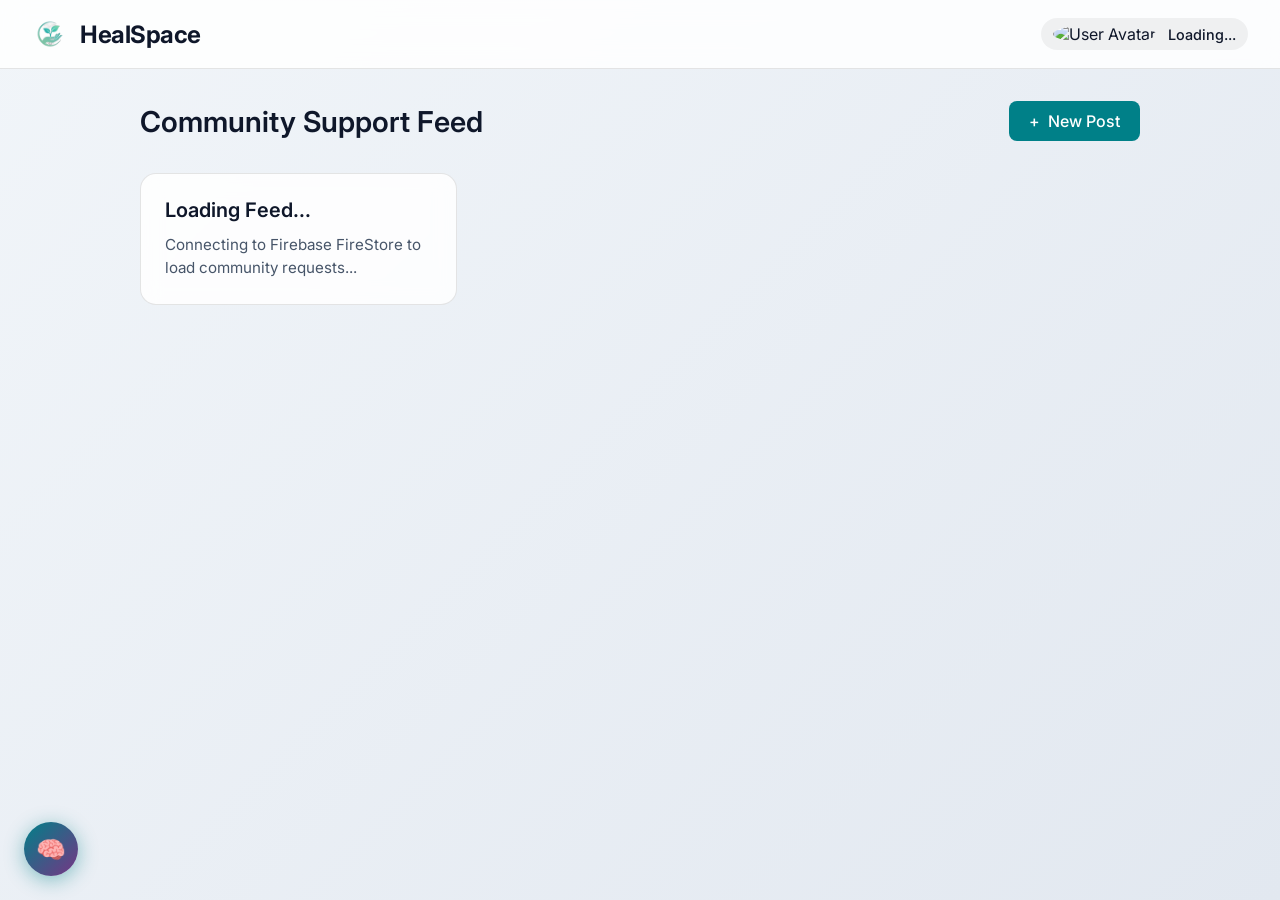
==== templates/index.html @ f242c6bf "Make site logo links to home page" ====
<!DOCTYPE html>
<html lang="en">
<head>
    <meta charset="UTF-8">
    <meta name="viewport" content="width=device-width, initial-scale=1.0">
    <title>HealSpace</title>
    <!-- Google Fonts for Modern Typography -->
    <link href="https://fonts.googleapis.com/css2?family=Inter:wght@300;400;500;600&display=swap" rel="stylesheet">
    <link rel="stylesheet" href="/static/style.css">
    <link rel="stylesheet" href="https://cdnjs.cloudflare.com/ajax/libs/font-awesome/6.4.0/css/all.min.css">
    <script>
        // Apply theme immediately to prevent flash of unstyled content
        if (localStorage.getItem('theme') === 'dark') {
            document.documentElement.classList.add('dark-mode');
        }
    </script>
</head>
<body>
    <div class="app-container">
        
        <!-- Top Header -->
        <header class="app-header">
            <a href="/" class="brand" style="text-decoration: none; color: inherit;">
                <img src="/static/logo_leaf.png" alt="HealSpace Icon" class="brand-icon">
                <h1>HealSpace</h1>
            </a>
            <!-- Nav links injected by script.js (admin, conversations) -->
            <div id="header-nav" style="display:flex; align-items:center; gap:10px; margin-left: auto; margin-right: 16px;"></div>
            <div class="user-profile">
                <div class="avatar">
                    <img src="https://ui-avatars.com/api/?name=User&background=6366f1&color=fff" alt="User Avatar">
                </div>
                <div class="user-info">
                    <h3>Loading...</h3>
                </div>
            </div>
        </header>

        <!-- Board / Feed View -->
        <main class="board-view" id="board-view">
            <div class="board-header">
                <h2>Community Support Feed</h2>
                <button class="btn-primary" onclick="window.openCreateModal()">
                    <span>+</span> New Post
                </button>
            </div>
            
            <!-- Posts will be injected here -->
            <div class="feed-container" id="feed-container">
                <!-- Example Skeleton Card (removed when real data loads) -->
                <div class="post-card">
                    <h3>Loading Feed...</h3>
                    <p>Connecting to Firebase FireStore to load community requests...</p>
                </div>
            </div>
        </main>

        <!-- Specific Chat Room View (Hidden by default) -->
        <main class="room-view" id="room-view">
            <header class="room-header">
                <button class="btn-back" onclick="window.closeRoom()">
                    <i class="fas fa-arrow-left"></i> Back
                </button>
                <div class="room-header-info">
                    <h2 id="room-title">Loading Room...</h2>
                    <p id="room-host">Hosted by...</p>
                </div>
            </header>

            <div class="chat-area" id="messages-container">
                <!-- Messages inject here -->
            </div>

            <div class="input-area">
                <!-- Image preview strip (appears when an image is selected) -->
                <div id="img-preview-strip" style="display:none; padding: 6px 16px 2px; align-items:center; gap:10px;">
                    <img id="img-preview-thumb" src="" alt="preview"
                        style="height:56px; border-radius:8px; border:1px solid var(--border); object-fit:cover; max-width:100px;">
                    <div id="img-moderation-status" style="font-size:0.82rem; color:var(--text-secondary);">Ready to send</div>
                    <button onclick="window.clearImageSelection()"
                        style="margin-left:auto; background:rgba(239,68,68,0.1); color:#ef4444; border:1px solid rgba(239,68,68,0.3);
                               padding:4px 10px; border-radius:7px; font-size:0.8rem; cursor:pointer;">✕ Remove</button>
                </div>
                <form id="chat-form" onsubmit="window.sendMessage(event)">
                    <div class="input-container">
                        <!-- Hidden file input -->
                        <input type="file" id="img-file-input" accept="image/*" style="display:none;"
                            onchange="window.handleImageSelected(event)">
                        <!-- Clickable paperclip -->
                        <button type="button" id="attach-btn" title="Attach image"
                            onclick="document.getElementById('img-file-input').click()"
                            style="background:none; border:none; cursor:pointer; color:var(--text-secondary);
                                   margin-right:12px; font-size:1.2rem; display:flex; align-items:center;
                                   transition: color 0.2s; padding:0;">
                            <i class="fas fa-paperclip"></i>
                        </button>
                        <input type="text" id="message-input" autocomplete="off" placeholder="Type a supportive message...">
                        <i class="far fa-smile" style="color:var(--text-secondary); margin:0 12px; font-size: 1.2rem;"></i>
                        <button type="submit" id="send-btn">
                            <i class="fas fa-paper-plane"></i>
                        </button>
                    </div>
                </form>
            </div>
        </main>

        <!-- Create Post Modal popup -->
        <div class="modal-overlay" id="create-modal">
            <div class="modal-content">
                <div class="modal-header">
                    <h3>Create Support Request</h3>
                    <button class="btn-close" onclick="window.closeCreateModal()">×</button>
                </div>
                <form onsubmit="window.submitPost(event)">
                    <div class="form-group">
                        <label>Topic Title</label>
                        <input type="text" id="post-title" required placeholder="e.g., Seeking advice on exam stress">
                    </div>
                    <div class="form-group">
                        <label>Description</label>
                        <textarea id="post-desc" required placeholder="Provide a little background on what you want to talk about..."></textarea>
                    </div>
                    <button type="submit" class="btn-primary" style="width: 100%; justify-content: center;">Post to Feed</button>
                </form>
            </div>
        </div>
    </div>

    <!-- ===== Crisis Support Popup ===== -->
    <div id="crisis-popup" style="
        display: none;
        position: fixed;
        bottom: 1.5rem;
        left: 50%;
        transform: translateX(-50%);
        width: min(520px, 94vw);
        background: var(--card-bg);
        border: 1.5px solid rgba(119, 53, 133, 0.4);
        border-radius: 18px;
        box-shadow: 0 8px 40px rgba(0,0,0,0.18);
        padding: 1.5rem 1.75rem;
        z-index: 9999;
        backdrop-filter: blur(16px);
        animation: crisisSlideUp 0.4s cubic-bezier(0.16, 1, 0.3, 1);
    ">
        <style>
            @keyframes crisisSlideUp {
                from { opacity: 0; transform: translateX(-50%) translateY(30px); }
                to   { opacity: 1; transform: translateX(-50%) translateY(0); }
            }
            .crisis-popup-header {
                display: flex;
                align-items: flex-start;
                gap: 14px;
                margin-bottom: 1rem;
            }
            .crisis-popup-icon {
                font-size: 2rem;
                line-height: 1;
                flex-shrink: 0;
                margin-top: 2px;
            }
            .crisis-popup-title {
                font-size: 1.1rem;
                font-weight: 700;
                color: #773585;
                margin-bottom: 4px;
            }
            .crisis-popup-sub {
                font-size: 0.88rem;
                color: var(--text-secondary);
                line-height: 1.5;
            }
            .crisis-popup-resources {
                display: flex;
                flex-direction: column;
                gap: 8px;
                margin: 1rem 0;
                padding: 1rem;
                background: rgba(119,53,133,0.06);
                border-radius: 10px;
                border: 1px solid rgba(119,53,133,0.15);
            }
            .crisis-popup-resource {
                display: flex;
                align-items: center;
                gap: 10px;
                font-size: 0.9rem;
            }
            .crisis-popup-resource a {
                color: #008088;
                font-weight: 600;
                text-decoration: none;
            }
            .crisis-popup-resource a:hover { text-decoration: underline; }
            .crisis-popup-footer {
                display: flex;
                gap: 10px;
                justify-content: flex-end;
            }
            .crisis-popup-btn {
                padding: 8px 20px;
                border-radius: 8px;
                font-size: 0.9rem;
                font-weight: 600;
                cursor: pointer;
                border: none;
                transition: opacity 0.2s;
            }
            .crisis-popup-btn:hover { opacity: 0.85; }
            .crisis-popup-btn-primary {
                background: linear-gradient(135deg, #773585, #008088);
                color: white;
            }
            .crisis-popup-btn-dismiss {
                background: rgba(0,0,0,0.06);
                color: var(--text-secondary);
            }
            html.dark-mode .crisis-popup-btn-dismiss { background: rgba(255,255,255,0.08); }
        </style>
        <div class="crisis-popup-header">
            <div class="crisis-popup-icon">💜</div>
            <div>
                <div class="crisis-popup-title">You're not alone — help is here</div>
                <div class="crisis-popup-sub">
                    We noticed your message and want you to know that <strong>a HealSpace admin has been notified</strong> and may reach out to you directly.
                    Please consider speaking with a crisis counsellor — it's free, confidential, and available right now.
                </div>
            </div>
        </div>
        <div class="crisis-popup-resources">
            <div class="crisis-popup-resource">
                📞 <span><strong>988 Suicide &amp; Crisis Lifeline</strong> — Call or text <a href="tel:988">988</a></span>
            </div>
            <div class="crisis-popup-resource">
                💬 <span><strong>Crisis Text Line</strong> — Text HOME to <a href="sms:741741">741741</a></span>
            </div>
            <div class="crisis-popup-resource">
                🌐 <span><strong>International resources</strong> — <a href="https://findahelpline.com" target="_blank">findahelpline.com</a></span>
            </div>
        </div>
        <div class="crisis-popup-footer">
            <button class="crisis-popup-btn crisis-popup-btn-dismiss" onclick="document.getElementById('crisis-popup').style.display='none'">I'm okay right now</button>
            <button class="crisis-popup-btn crisis-popup-btn-primary" onclick="window.location.href='/conversations'">💬 Talk to someone here</button>
        </div>
    </div>

    <script type="module" src="/static/script.js"></script>

    <!-- ===== HealBot AI Chat Widget ===== -->
    <style>
        #healbot-btn {
            position: fixed;
            bottom: 1.5rem;
            left: 1.5rem;
            width: 54px;
            height: 54px;
            border-radius: 50%;
            background: linear-gradient(135deg, #008088, #773585);
            border: none;
            cursor: pointer;
            display: flex;
            align-items: center;
            justify-content: center;
            font-size: 1.5rem;
            box-shadow: 0 4px 20px rgba(0,128,136,0.45);
            z-index: 9000;
            transition: transform 0.2s, box-shadow 0.2s;
            animation: healbot-pulse 2.5s infinite;
        }
        @keyframes healbot-pulse {
            0%, 100% { box-shadow: 0 4px 20px rgba(0,128,136,0.45); }
            50% { box-shadow: 0 4px 30px rgba(119,53,133,0.65), 0 0 0 8px rgba(0,128,136,0.1); }
        }
        #healbot-btn:hover { transform: scale(1.08); }

        #healbot-popup {
            display: none;
            position: fixed;
            bottom: 5.5rem;
            left: 1.5rem;
            width: 330px;
            max-height: 480px;
            background: var(--card-bg);
            border: 1.5px solid rgba(0,128,136,0.3);
            border-radius: 18px;
            box-shadow: 0 12px 40px rgba(0,0,0,0.25);
            z-index: 9001;
            display: none;
            flex-direction: column;
            overflow: hidden;
            animation: crisisSlideUp 0.35s cubic-bezier(0.16,1,0.3,1);
            backdrop-filter: blur(12px);
        }
        #healbot-popup.open { display: flex; }

        #healbot-header {
            padding: 0.85rem 1rem;
            background: linear-gradient(135deg, #008088, #773585);
            display: flex;
            align-items: center;
            gap: 10px;
        }
        #healbot-header .hb-avatar {
            width: 34px; height: 34px; border-radius: 50%;
            background: rgba(255,255,255,0.2);
            display: flex; align-items: center; justify-content: center;
            font-size: 1.1rem;
        }
        #healbot-header h3 { color: white; font-size: 0.95rem; font-weight: 700; margin: 0; }
        #healbot-header p { color: rgba(255,255,255,0.75); font-size: 0.72rem; margin: 0; }
        #healbot-close {
            margin-left: auto; background: rgba(255,255,255,0.15); border: none;
            color: white; width: 26px; height: 26px; border-radius: 50%;
            cursor: pointer; font-size: 0.9rem; display: flex; align-items: center; justify-content: center;
        }

        #healbot-messages {
            flex: 1; overflow-y: auto; padding: 0.9rem;
            display: flex; flex-direction: column; gap: 10px;
            scroll-behavior: smooth;
        }
        .hb-msg { max-width: 85%; padding: 8px 12px; border-radius: 14px; font-size: 0.88rem; line-height: 1.5; word-wrap: break-word; }
        .hb-msg.bot { align-self: flex-start; background: rgba(0,128,136,0.1); border: 1px solid rgba(0,128,136,0.2); color: var(--text-primary); border-bottom-left-radius: 4px; }
        .hb-msg.user { align-self: flex-end; background: linear-gradient(135deg,#008088,#773585); color: white; border-bottom-right-radius: 4px; }
        .hb-typing { align-self: flex-start; padding: 8px 14px; background: rgba(0,128,136,0.08); border: 1px solid rgba(0,128,136,0.15); border-radius: 14px; border-bottom-left-radius: 4px; }
        .hb-dot { display: inline-block; width: 6px; height: 6px; border-radius: 50%; background: #008088; margin: 0 2px; animation: hb-bounce 1.2s infinite; }
        .hb-dot:nth-child(2) { animation-delay: 0.2s; }
        .hb-dot:nth-child(3) { animation-delay: 0.4s; }
        @keyframes hb-bounce { 0%,80%,100% { transform: translateY(0); } 40% { transform: translateY(-6px); } }

        #healbot-input-area {
            padding: 0.6rem 0.75rem;
            border-top: 1px solid var(--border);
            display: flex; gap: 8px; align-items: flex-end;
        }
        #healbot-input {
            flex: 1; border: 1px solid var(--border); border-radius: 10px;
            padding: 8px 12px; font-size: 0.88rem; font-family: inherit;
            background: rgba(0,0,0,0.04); color: var(--text-primary);
            resize: none; outline: none; max-height: 80px; overflow-y: auto;
            line-height: 1.4;
        }
        html.dark-mode #healbot-input { background: rgba(255,255,255,0.05); }
        #healbot-input:focus { border-color: #008088; }
        #healbot-send {
            width: 34px; height: 34px; border-radius: 50%; border: none;
            background: linear-gradient(135deg,#008088,#773585); color: white;
            cursor: pointer; display: flex; align-items: center; justify-content: center;
            font-size: 0.9rem; flex-shrink: 0; transition: opacity 0.2s;
        }
        #healbot-send:hover { opacity: 0.85; }
    </style>

    <!-- Floating button -->
    <button id="healbot-btn" title="Chat with HealBot AI" onclick="window.toggleHealbot()">🧠</button>

    <!-- Chat popup -->
    <div id="healbot-popup">
        <div id="healbot-header">
            <div class="hb-avatar">🧠</div>
            <div>
                <h3>HealBot</h3>
                <p>AI Support Assistant • Always here</p>
            </div>
            <button id="healbot-close" onclick="window.toggleHealbot()">✕</button>
        </div>
        <div id="healbot-messages">
            <!-- Welcome message injected by JS -->
        </div>
        <div id="healbot-input-area">
            <textarea id="healbot-input" rows="1" placeholder="How are you feeling today?" onkeydown="healBotKeydown(event)"></textarea>
            <button id="healbot-send" onclick="window.sendHealBotMessage()"><i class="fas fa-paper-plane"></i></button>
        </div>
    </div>

    <script>
        // Conversation history for multi-turn context
        const healBotHistory = [];
        let healBotOpen = false;
        let healBotInitialized = false;

        window.toggleHealbot = function() {
            const popup = document.getElementById('healbot-popup');
            healBotOpen = !healBotOpen;
            if (healBotOpen) {
                popup.classList.add('open');
                if (!healBotInitialized) {
                    addHealBotMsg('bot', "Hi there 👋 I'm HealBot, your AI support companion. I'm here to listen and chat. How are you feeling today?");
                    healBotInitialized = true;
                }
                setTimeout(() => document.getElementById('healbot-input').focus(), 150);
            } else {
                popup.classList.remove('open');
            }
        };

        function addHealBotMsg(role, text) {
            const container = document.getElementById('healbot-messages');
            const div = document.createElement('div');
            div.className = `hb-msg ${role}`;
            div.textContent = text;
            container.appendChild(div);
            container.scrollTop = container.scrollHeight;
            return div;
        }

        function showTyping() {
            const container = document.getElementById('healbot-messages');
            const div = document.createElement('div');
            div.className = 'hb-typing';
            div.id = 'hb-typing-indicator';
            div.innerHTML = '<span class="hb-dot"></span><span class="hb-dot"></span><span class="hb-dot"></span>';
            container.appendChild(div);
            container.scrollTop = container.scrollHeight;
        }

        function hideTyping() {
            const el = document.getElementById('hb-typing-indicator');
            if (el) el.remove();
        }

        function healBotKeydown(e) {
            if (e.key === 'Enter' && !e.shiftKey) {
                e.preventDefault();
                window.sendHealBotMessage();
            }
        }

        window.sendHealBotMessage = async function() {
            const input = document.getElementById('healbot-input');
            const text = input.value.trim();
            if (!text) return;

            // ---- Profanity filter (uses same function exposed by script.js) ----
            if (typeof window.checkForCrisisKeywords !== 'undefined') {
                // profanity.js is a module — call directly if loaded, else use the inline fallback
            }
            const LEET_MAP = [
                [/[@4]/g,'a'],[/[3]/g,'e'],[/[1!|]/g,'i'],[/[0]/g,'o'],[/[$5]/g,'s'],
                [/[7]/g,'t'],[/ph/g,'f'],[/(.)\1{2,}/g,'$1$1']
            ];
            function quickNorm(t) {
                let s = t.toLowerCase();
                LEET_MAP.forEach(([re,r]) => s = s.replace(re, r));
                return s.replace(/[-._* ]/g,'');
            }
            const QUICK_BAD = ['fuck','shit','bitch','cunt','nigger','faggot','retard','rape','nigga','cock','pussy','asshole'];
            const normMsg = quickNorm(text);
            const hasProfanity = QUICK_BAD.some(w => normMsg.includes(w));

            if (hasProfanity) {
                if (typeof window.showProfanityAlert === 'function') window.showProfanityAlert();
                const container = document.getElementById('healbot-messages');
                const d = document.createElement('div');
                d.className = 'hb-msg bot';
                d.style.cssText = 'border-color:rgba(239,68,68,0.3); background:rgba(239,68,68,0.06);';
                d.textContent = '🚫 I can\'t respond to messages with inappropriate language. Please keep our conversation respectful.';
                container.appendChild(d);
                container.scrollTop = container.scrollHeight;
                input.value = '';
                return;
            }

            input.style.height = 'auto';
            addHealBotMsg('user', text);
            healBotHistory.push({ role: 'user', text });

            // ---- Crisis keyword check (same filter as group chats) ----
            const detectedKeyword = typeof window.checkForCrisisKeywords === 'function'
                ? window.checkForCrisisKeywords(text)
                : null;

            if (detectedKeyword) {
                // Show the full in-site crisis popup
                if (typeof window.showCrisisPopup === 'function') {
                    window.showCrisisPopup();
                } else {
                    // Fallback if popup isn't wired yet
                    const popup = document.getElementById('crisis-popup');
                    if (popup) popup.style.display = 'block';
                }
                // Also show a warm in-chat warning bubble
                const warningDiv = document.createElement('div');
                warningDiv.className = 'hb-msg bot';
                warningDiv.style.cssText = 'border-color: rgba(239,68,68,0.35); background: rgba(239,68,68,0.07); color: var(--text-primary);';
                warningDiv.innerHTML = '🚨 <strong>Heads up</strong> — it sounds like you might be going through something serious. An admin has been notified. Please reach out to the <strong>988 Lifeline</strong> (call or text <strong>988</strong>) or text HOME to <strong>741741</strong> right now if you need immediate help. I\'m also still here to talk 💙';
                document.getElementById('healbot-messages').appendChild(warningDiv);
                document.getElementById('healbot-messages').scrollTop = 999999;
            }

            showTyping();

            try {
                const res = await fetch('/api/chat', {
                    method: 'POST',
                    headers: { 'Content-Type': 'application/json' },
                    body: JSON.stringify({ messages: healBotHistory })
                });
                const data = await res.json();
                hideTyping();
                const reply = data.reply || "I'm here. Please try again.";
                addHealBotMsg('bot', reply);
                healBotHistory.push({ role: 'model', text: reply });
            } catch (err) {
                hideTyping();
                addHealBotMsg('bot', "I'm having trouble connecting right now. Please try again in a moment 💙");
            }
        };
    </script>
</body>
</html>
---- static/style.css ----
/* Base and Variables - Light Mode Default */
:root {
    /* Base Colors */
    --bg-gradient-start: #f1f5f9;
    --bg-gradient-end: #e2e8f0;
    --card-bg: rgba(255, 255, 255, 0.85);
    
    /* Suicide Awareness Accents */
    --primary: #008088; /* Teal */
    --primary-hover: #006b72;
    --secondary-accent: #773585; /* Purple */
    
    /* Text */
    --text-primary: #0f172a;
    --text-secondary: #475569;
    
    /* Structure */
    --border: rgba(0, 0, 0, 0.1);
    --shadow: 0 10px 25px rgba(0, 0, 0, 0.05);
}

* {
    margin: 0;
    padding: 0;
    box-sizing: border-box;
    font-family: 'Inter', -apple-system, sans-serif;
}

body {
    background: linear-gradient(135deg, var(--bg-gradient-start) 0%, var(--bg-gradient-end) 100%);
    color: var(--text-primary);
    min-height: 100vh;
    display: flex;
    /* Remove overflow:hidden from body so page-level pages (settings/admin/home) can scroll */
    overflow-x: hidden;
    transition: background 0.3s ease, color 0.3s ease;
}

/* App Header & Navbar */
.app-header {
    display: flex;
    justify-content: space-between;
    align-items: center;
    padding: 1rem 2rem;
    background: var(--card-bg);
    backdrop-filter: blur(12px);
    border-bottom: 1px solid var(--border);
    position: sticky;
    top: 0;
    z-index: 100;
}

.brand {
    display: flex;
    align-items: center;
    gap: 12px;
}

.brand-icon {
    width: 36px;
    height: 36px;
    object-fit: contain;
    background: transparent;
    display: flex;
    align-items: center;
    justify-content: center;
}

.brand h1 {
    font-size: 1.5rem;
    font-weight: 700;
    letter-spacing: -0.5px;
}

.user-profile {
    display: flex;
    align-items: center;
    gap: 12px;
    padding: 6px 12px;
    background: rgba(0, 0, 0, 0.05);
    border-radius: 20px;
    cursor: pointer;
    transition: background 0.2s;
}

.user-profile:hover {
    background: rgba(0, 0, 0, 0.08);
}

.avatar img {
    width: 32px;
    height: 32px;
    border-radius: 50%;
}

.user-info h3 {
    font-size: 0.9rem;
    font-weight: 500;
}

/* Main Layout */
.app-container {
    flex: 1;
    display: flex;
    flex-direction: column;
    height: 100vh;
}

/* Board Feed View */
.board-view {
    flex: 1;
    padding: 2rem;
    overflow-y: auto;
    display: block; /* Default visible */
}

.board-header {
    display: flex;
    justify-content: space-between;
    align-items: center;
    margin-bottom: 2rem;
    max-width: 1000px;
    margin-left: auto;
    margin-right: auto;
}

.board-header h2 {
    font-size: 1.8rem;
    font-weight: 600;
}

.btn-primary {
    background: var(--primary);
    color: white;
    border: none;
    padding: 10px 20px;
    border-radius: 8px;
    font-size: 1rem;
    font-weight: 500;
    cursor: pointer;
    transition: transform 0.2s, background 0.2s;
    display: flex;
    align-items: center;
    gap: 8px;
}

.btn-primary:hover {
    background: var(--primary-hover);
    transform: translateY(-2px);
}

/* Cards Feed */
.feed-container {
    display: grid;
    grid-template-columns: repeat(auto-fill, minmax(300px, 1fr));
    gap: 1.5rem;
    max-width: 1000px;
    margin: 0 auto;
}

.post-card {
    background: var(--card-bg);
    border: 1px solid var(--border);
    backdrop-filter: blur(10px);
    border-radius: 16px;
    padding: 1.5rem;
    cursor: pointer;
    transition: all 0.3s ease;
    display: flex;
    flex-direction: column;
    gap: 12px;
}

.post-card:hover {
    transform: translateY(-4px);
    border-color: var(--primary);
    box-shadow: var(--shadow);
}

.post-card h3 {
    font-size: 1.25rem;
    font-weight: 600;
    color: var(--text-primary);
}

.post-card p {
    color: var(--text-secondary);
    font-size: 0.95rem;
    line-height: 1.5;
    flex-grow: 1;
}

.post-meta {
    display: flex;
    justify-content: space-between;
    align-items: center;
    margin-top: 10px;
    font-size: 0.85rem;
    color: var(--text-secondary);
    border-top: 1px solid var(--border);
    padding-top: 12px;
}

.host-name {
    display: flex;
    align-items: center;
    gap: 6px;
}

.host-name i {
    color: var(--primary);
}

/* Room View (Hidden by default) */
.room-view {
    flex: 1;
    display: none; /* Hidden until clicked */
    flex-direction: column;
    background: var(--bg-gradient-end);
    height: 100dvh;         /* fill full viewport */
    overflow: hidden;       /* clip internally so children scroll */
}

.room-header {
    display: flex;
    align-items: center;
    gap: 1rem;
    padding: 1.5rem 2rem;
    border-bottom: 1px solid var(--border);
    background: var(--card-bg);
}

.btn-back {
    background: transparent;
    border: 1px solid var(--border);
    color: var(--text-primary);
    padding: 8px 16px;
    border-radius: 8px;
    cursor: pointer;
    transition: all 0.2s;
    display: flex;
    align-items: center;
    gap: 8px;
}

.btn-back:hover {
    background: rgba(0, 0, 0, 0.05);
}

.room-header-info h2 {
    font-size: 1.3rem;
    margin-bottom: 4px;
}

.room-header-info p {
    font-size: 0.9rem;
    color: var(--text-secondary);
}

/* Chat Messages Area */
.chat-area {
    flex: 1;
    min-height: 0;          /* critical: lets flex child shrink and scroll */
    overflow-y: auto;
    padding: 2rem;
    display: flex;
    flex-direction: column;
    gap: 1rem;
    max-width: 1000px;
    margin: 0 auto;
    width: 100%;
}

.message {
    max-width: 70%;
    animation: fadeIn 0.3s ease;
}

@keyframes fadeIn {
    from { opacity: 0; transform: translateY(10px); }
    to { opacity: 1; transform: translateY(0); }
}

.message.self {
    align-self: flex-end;
}

.message.other {
    align-self: flex-start;
}

.message-sender {
    font-size: 0.8rem;
    color: var(--text-secondary);
    margin-bottom: 4px;
    padding-left: 12px;
}

.message-content {
    background: var(--card-bg);
    padding: 12px 16px;
    border-radius: 18px;
    font-size: 0.95rem;
    line-height: 1.4;
    border: 1px solid var(--border);
}

.message.self .message-content {
    background: var(--primary);
    color: white;
    border-radius: 18px 18px 4px 18px;
    border: none;
}

.message.other .message-content {
    border-radius: 18px 18px 18px 4px;
}

/* Input Area */
.input-area {
    flex-shrink: 0;         /* never let the input bar get squashed */
    padding: 1.5rem 2rem;
    border-top: 1px solid var(--border);
    background: var(--card-bg);
    backdrop-filter: blur(10px);
}

.input-container {
    max-width: 1000px;
    margin: 0 auto;
    background: rgba(0, 0, 0, 0.03);
    border: 1px solid var(--border);
    border-radius: 24px;
    display: flex;
    align-items: center;
    padding: 8px 16px;
    transition: border-color 0.3s;
}

.input-container:focus-within {
    border-color: var(--primary);
}

#message-input {
    flex: 1;
    background: transparent;
    border: none;
    color: var(--text-primary);
    font-size: 1rem;
    padding: 12px;
    outline: none;
}

#send-btn {
    background: var(--primary);
    color: white;
    border: none;
    width: 40px;
    height: 40px;
    border-radius: 50%;
    cursor: pointer;
    display: flex;
    align-items: center;
    justify-content: center;
    transition: background 0.2s;
}

#send-btn:hover {
    background: var(--primary-hover);
}

/* Modal for New Post */
.modal-overlay {
    position: fixed;
    top: 0;
    left: 0;
    width: 100vw;
    height: 100vh;
    background: rgba(0,0,0,0.6);
    backdrop-filter: blur(5px);
    display: none;
    align-items: center;
    justify-content: center;
    z-index: 1000;
}

.modal-content {
    background: var(--card-bg);
    border: 1px solid var(--border);
    border-radius: 16px;
    padding: 2rem;
    width: 90%;
    max-width: 500px;
    box-shadow: 0 25px 50px -12px rgba(0,0,0,0.5);
    animation: slideUp 0.3s ease;
}

@keyframes slideUp {
    from { opacity: 0; transform: translateY(20px); }
    to { opacity: 1; transform: translateY(0); }
}

.modal-header {
    display: flex;
    justify-content: space-between;
    align-items: center;
    margin-bottom: 1.5rem;
}

.btn-close {
    background: transparent;
    border: none;
    color: var(--text-secondary);
    font-size: 1.5rem;
    cursor: pointer;
}

.form-group {
    margin-bottom: 1.5rem;
}

.form-group label {
    display: block;
    margin-bottom: 8px;
    color: var(--text-secondary);
    font-size: 0.9rem;
}

.form-group input, .form-group textarea {
    width: 100%;
    background: rgba(0, 0, 0, 0.05);
    border: 1px solid var(--border);
    color: var(--text-primary);
    padding: 12px;
    border-radius: 8px;
    font-size: 1rem;
    outline: none;
}

.form-group input:focus, .form-group textarea:focus {
    border-color: var(--primary);
}

.form-group textarea {
    resize: vertical;
    min-height: 100px;
}

/* Scrollbar formatting */
::-webkit-scrollbar {
    width: 6px;
}
::-webkit-scrollbar-track {
    background: transparent;
}
::-webkit-scrollbar-thumb {
    background: rgba(0, 0, 0, 0.1);
    border-radius: 10px;
}

/* Dark Mode Overrides */
html.dark-mode {
    --bg-gradient-start: #0f172a;
    --bg-gradient-end: #1e1b4b;
    --card-bg: rgba(30, 41, 59, 0.7);
    
    --text-primary: #f8fafc;
    --text-secondary: #94a3b8;
    
    --border: rgba(255, 255, 255, 0.05);
    --shadow: 0 10px 25px rgba(0, 0, 0, 0.3);
}

html.dark-mode .user-profile {
    background: rgba(255, 255, 255, 0.05);
}
html.dark-mode .user-profile:hover {
    background: rgba(255, 255, 255, 0.1);
}
html.dark-mode .btn-back:hover {
    background: rgba(255, 255, 255, 0.05);
}
html.dark-mode .input-container {
    background: rgba(255, 255, 255, 0.03);
}
html.dark-mode .form-group input, html.dark-mode .form-group textarea {
    background: rgba(255, 255, 255, 0.05);
}
html.dark-mode ::-webkit-scrollbar-thumb {
    background: rgba(255, 255, 255, 0.1);
}
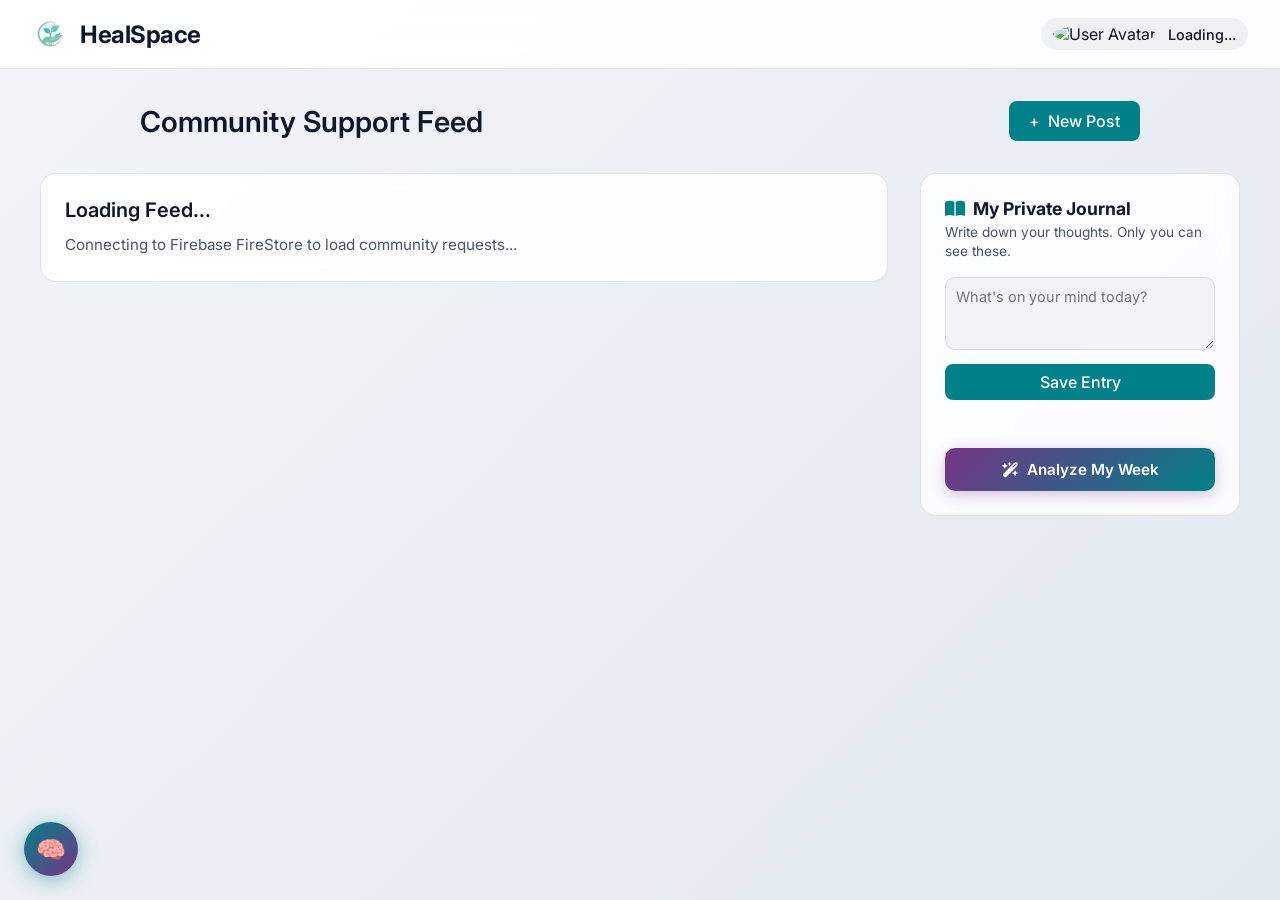
==== commit 8e3f330d: "feat: implement AI weekly journal insights, incognito mode, and shatter-discard therapeutic groundin" ====
--- a/templates/index.html
+++ b/templates/index.html
@@ -4,6 +4,7 @@
     <meta charset="UTF-8">
     <meta name="viewport" content="width=device-width, initial-scale=1.0">
     <title>HealSpace</title>
+    <link rel="icon" type="image/png" href="/static/logo_leaf.png">
     <!-- Google Fonts for Modern Typography -->
     <link href="https://fonts.googleapis.com/css2?family=Inter:wght@300;400;500;600&display=swap" rel="stylesheet">
     <link rel="stylesheet" href="/static/style.css">
@@ -20,7 +21,7 @@
         
         <!-- Top Header -->
         <header class="app-header">
-            <a href="/" class="brand" style="text-decoration: none; color: inherit;">
+            <a href="/app" class="brand" style="text-decoration: none; color: inherit;">
                 <img src="/static/logo_leaf.png" alt="HealSpace Icon" class="brand-icon">
                 <h1>HealSpace</h1>
             </a>
@@ -45,13 +46,38 @@
                 </button>
             </div>
             
-            <!-- Posts will be injected here -->
-            <div class="feed-container" id="feed-container">
-                <!-- Example Skeleton Card (removed when real data loads) -->
-                <div class="post-card">
-                    <h3>Loading Feed...</h3>
-                    <p>Connecting to Firebase FireStore to load community requests...</p>
-                </div>
+            <div class="board-layout">
+                <!-- Posts will be injected here -->
+                <div class="feed-container" id="feed-container">
+                    <!-- Example Skeleton Card (removed when real data loads) -->
+                    <div class="post-card">
+                        <h3>Loading Feed...</h3>
+                        <p>Connecting to Firebase FireStore to load community requests...</p>
+                    </div>
+                </div>
+
+                <!-- AI Private Journal Sidebar -->
+                <aside class="journal-sidebar">
+                    <div class="journal-header">
+                        <h3><i class="fas fa-book-open" style="color:var(--primary); margin-right:8px;"></i>My Private Journal</h3>
+                        <p>Write down your thoughts. Only you can see these.</p>
+                    </div>
+                    
+                    <div class="journal-input-area">
+                        <textarea id="journal-input" placeholder="What's on your mind today?" rows="3"></textarea>
+                        <button class="btn-primary" style="width:100%; justify-content:center; padding:8px; margin-top:10px;" onclick="window.saveJournalEntry()">Save Entry</button>
+                    </div>
+
+                    <div class="journal-entries" id="journal-entries-container">
+                        <!-- Entries injected here by script.js -->
+                    </div>
+
+                    <div class="journal-ai-action">
+                        <button class="btn-analyze" onclick="window.analyzeJournalWeek()" id="analyze-btn">
+                            <i class="fas fa-wand-magic-sparkles"></i> Analyze My Week
+                        </button>
+                    </div>
+                </aside>
             </div>
         </main>
 
@@ -120,7 +146,30 @@
                         <label>Description</label>
                         <textarea id="post-desc" required placeholder="Provide a little background on what you want to talk about..."></textarea>
                     </div>
-                    <button type="submit" class="btn-primary" style="width: 100%; justify-content: center;">Post to Feed</button>
+                    <div class="form-group">
+                        <label for="post-audience">Who can see this post?</label>
+                        <select id="post-audience">
+                            <option value="everyone">👥 Everyone</option>
+                            <option value="13-17">13–17</option>
+                            <option value="18-24">18–24</option>
+                            <option value="25-34">25–34</option>
+                            <option value="35-44">35–44</option>
+                            <option value="45-54">45–54</option>
+                            <option value="55+">55+</option>
+                        </select>
+                    </div>
+                    <div class="form-group" style="display:flex; align-items:center; gap:8px;">
+                        <input type="checkbox" id="post-incognito" style="width:18px; height:18px; margin:0;" title="Post as Anonymous User">
+                        <label for="post-incognito" style="margin:0; font-weight:500; color:var(--text-primary); cursor:pointer;">
+                            Incognito Mode <span style="color:var(--text-secondary); font-size:0.85rem; font-weight:normal;">(Hide my identity on the feed)</span>
+                        </label>
+                    </div>
+                    <div style="display:flex; gap:10px; margin-top: 1rem;">
+                        <button type="submit" class="btn-primary" style="flex:1; justify-content: center;">Post to Feed</button>
+                        <button type="button" class="btn-shatter" onclick="window.shatterPost()" style="flex:1; justify-content: center;" title="Vent and throw it away permanently">
+                            <i class="fas fa-heart-crack"></i> Shatter & Discard
+                        </button>
+                    </div>
                 </form>
             </div>
         </div>
@@ -274,6 +323,10 @@
         }
         #healbot-btn:hover { transform: scale(1.08); }
 
+        @keyframes healbot-slide-up {
+            from { opacity: 0; transform: translateY(20px); }
+            to   { opacity: 1; transform: translateY(0); }
+        }
         #healbot-popup {
             display: none;
             position: fixed;
@@ -286,13 +339,14 @@
             border-radius: 18px;
             box-shadow: 0 12px 40px rgba(0,0,0,0.25);
             z-index: 9001;
-            display: none;
             flex-direction: column;
             overflow: hidden;
-            animation: crisisSlideUp 0.35s cubic-bezier(0.16,1,0.3,1);
             backdrop-filter: blur(12px);
         }
-        #healbot-popup.open { display: flex; }
+        #healbot-popup.open {
+            display: flex;
+            animation: healbot-slide-up 0.35s cubic-bezier(0.16,1,0.3,1);
+        }
 
         #healbot-header {
             padding: 0.85rem 1rem;
--- a/static/style.css
+++ b/static/style.css
@@ -129,6 +129,20 @@
     font-weight: 600;
 }
 
+.board-layout {
+    display: flex;
+    gap: 2rem;
+    max-width: 1200px; /* Wider to accommodate sidebar */
+    margin: 0 auto;
+    align-items: flex-start;
+}
+
+@media (max-width: 900px) {
+    .board-layout {
+        flex-direction: column;
+    }
+}
+
 .btn-primary {
     background: var(--primary);
     color: white;
@@ -151,11 +165,115 @@
 
 /* Cards Feed */
 .feed-container {
-    display: grid;
-    grid-template-columns: repeat(auto-fill, minmax(300px, 1fr));
+    flex: 1; /* Takes up remaining space next to sidebar */
+    display: flex;
+    flex-direction: column;
     gap: 1.5rem;
-    max-width: 1000px;
-    margin: 0 auto;
+    min-width: 0; /* Prevent flex overflow */
+}
+
+/* Journal Sidebar */
+.journal-sidebar {
+    width: 320px;
+    background: var(--card-bg);
+    border: 1px solid var(--border);
+    backdrop-filter: blur(10px);
+    border-radius: 16px;
+    padding: 1.5rem;
+    flex-shrink: 0;
+    position: sticky;
+    top: 90px;
+    display: flex;
+    flex-direction: column;
+    max-height: calc(100vh - 120px);
+}
+
+@media (max-width: 900px) {
+    .journal-sidebar {
+        width: 100%;
+        position: static;
+        max-height: 500px;
+    }
+}
+
+.journal-header h3 {
+    font-size: 1.1rem;
+    font-weight: 700;
+    margin-bottom: 4px;
+}
+.journal-header p {
+    font-size: 0.85rem;
+    color: var(--text-secondary);
+    margin-bottom: 1rem;
+    line-height: 1.4;
+}
+
+.journal-input-area textarea {
+    width: 100%;
+    background: rgba(0, 0, 0, 0.04);
+    border: 1px solid var(--border);
+    color: var(--text-primary);
+    padding: 10px;
+    border-radius: 10px;
+    font-size: 0.9rem;
+    resize: vertical;
+    outline: none;
+    font-family: inherit;
+}
+html.dark-mode .journal-input-area textarea {
+    background: rgba(255, 255, 255, 0.05);
+}
+.journal-input-area textarea:focus { border-color: var(--primary); }
+
+.journal-entries {
+    flex: 1;
+    overflow-y: auto;
+    margin: 1.5rem 0;
+    display: flex;
+    flex-direction: column;
+    gap: 12px;
+    padding-right: 5px;
+}
+.journal-entry-card {
+    background: rgba(0,0,0,0.03);
+    border-radius: 10px;
+    padding: 12px;
+    font-size: 0.88rem;
+    line-height: 1.4;
+    border: 1px solid rgba(0,0,0,0.05);
+}
+html.dark-mode .journal-entry-card {
+    background: rgba(255,255,255,0.03);
+    border: 1px solid rgba(255,255,255,0.05);
+}
+.journal-entry-date {
+    display: block;
+    font-size: 0.75rem;
+    color: var(--text-secondary);
+    margin-bottom: 6px;
+    font-weight: 500;
+}
+
+.btn-analyze {
+    width: 100%;
+    background: linear-gradient(135deg, var(--secondary-accent), var(--primary));
+    color: white;
+    border: none;
+    padding: 12px;
+    border-radius: 10px;
+    font-size: 0.95rem;
+    font-weight: 600;
+    cursor: pointer;
+    display: flex;
+    align-items: center;
+    justify-content: center;
+    gap: 8px;
+    transition: transform 0.2s, opacity 0.2s;
+    box-shadow: 0 4px 15px rgba(119, 53, 133, 0.3);
+}
+.btn-analyze:hover {
+    transform: translateY(-2px);
+    opacity: 0.9;
 }
 
 .post-card {
@@ -393,6 +511,43 @@
     max-width: 500px;
     box-shadow: 0 25px 50px -12px rgba(0,0,0,0.5);
     animation: slideUp 0.3s ease;
+    transition: all 0.2s ease;
+}
+
+.btn-shatter {
+    background: rgba(239, 68, 68, 0.1);
+    color: #ef4444;
+    border: 1px solid rgba(239, 68, 68, 0.3);
+    padding: 10px 20px;
+    border-radius: 8px;
+    font-size: 1rem;
+    font-weight: 500;
+    cursor: pointer;
+    transition: all 0.2s;
+    display: flex;
+    align-items: center;
+    gap: 8px;
+}
+
+.btn-shatter:hover {
+    background: rgba(239, 68, 68, 0.2);
+    transform: translateY(-2px);
+}
+
+/* Shatter Animation Keyframes */
+@keyframes shatter {
+    0% { transform: scale(1) rotate(0deg); opacity: 1; filter: brightness(1); }
+    10% { transform: scale(1.05) rotate(-2deg); filter: brightness(1.2); }
+    20% { transform: scale(1.05) rotate(2deg); filter: sepia(0.5) hue-rotate(-50deg); }
+    30% { transform: scale(1.05) rotate(-2deg); opacity: 0.9; }
+    40% { transform: scale(0.95) rotate(1deg); opacity: 0.8; }
+    50% { transform: scale(1.1) translateY(10px) rotate(-5deg); opacity: 0.5; filter: blur(2px); }
+    100% { transform: scale(0.5) translateY(100px) rotate(20deg); opacity: 0; filter: blur(5px); }
+}
+
+.shatter-animation {
+    animation: shatter 0.8s cubic-bezier(0.36, 0, 0.66, -0.56) forwards !important;
+    pointer-events: none;
 }
 
 @keyframes slideUp {
@@ -444,6 +599,34 @@
 .form-group textarea {
     resize: vertical;
     min-height: 100px;
+}
+
+.form-group select {
+    width: 100%;
+    background: rgba(0, 0, 0, 0.05);
+    border: 1px solid var(--border);
+    color: var(--text-primary);
+    padding: 12px;
+    border-radius: 8px;
+    font-size: 1rem;
+    outline: none;
+    font-family: inherit;
+    cursor: pointer;
+    appearance: none;
+    -webkit-appearance: none;
+    background-image: url("data:image/svg+xml,%3Csvg xmlns='http://www.w3.org/2000/svg' width='12' height='12' viewBox='0 0 12 12'%3E%3Cpath fill='%2364748b' d='M6 8L1 3h10z'/%3E%3C/svg%3E");
+    background-repeat: no-repeat;
+    background-position: right 12px center;
+    padding-right: 34px;
+}
+
+.form-group select:focus {
+    border-color: var(--primary);
+}
+
+.form-group select option {
+    background-color: #ffffff;
+    color: #0f172a;
 }
 
 /* Scrollbar formatting */
@@ -486,6 +669,15 @@
 html.dark-mode .form-group input, html.dark-mode .form-group textarea {
     background: rgba(255, 255, 255, 0.05);
 }
+html.dark-mode .form-group select {
+    background: rgba(255, 255, 255, 0.05);
+    color: #f8fafc;
+}
+
+html.dark-mode .form-group select option {
+    background-color: #1e293b;
+    color: #f8fafc;
+}
 html.dark-mode ::-webkit-scrollbar-thumb {
     background: rgba(255, 255, 255, 0.1);
 }
